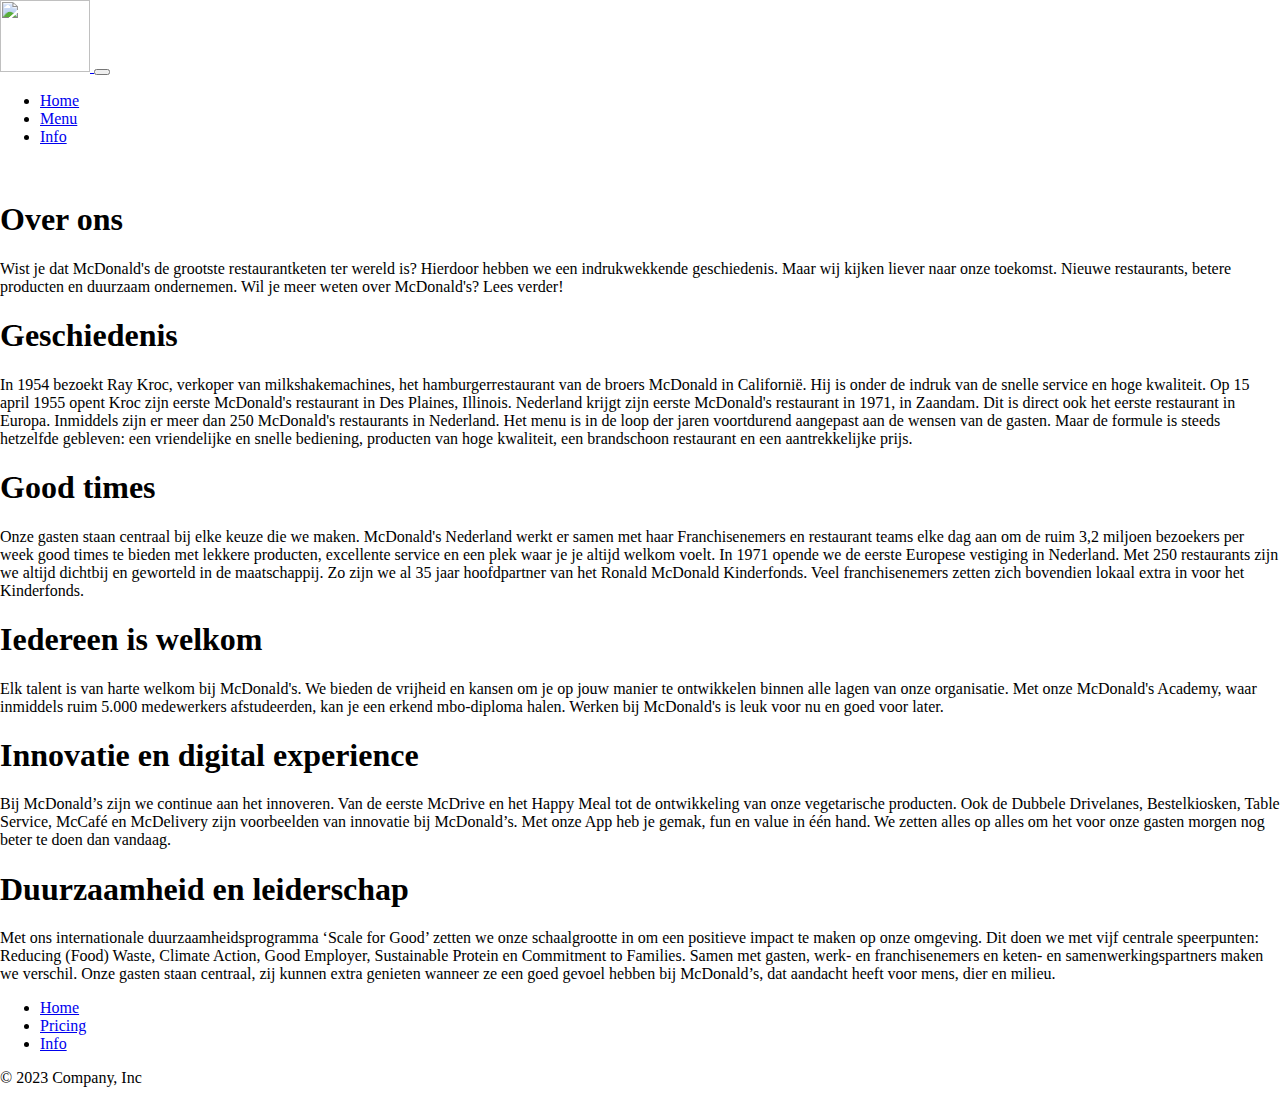
==== lamine.html @ 8f2f5222 "Folder Layout" ====
<!DOCTYPE html>
<html lang="en">

<head>
    <meta charset="UTF-8">
    <meta http-equiv="X-UA-Compatible" content="IE=edge">
    <meta name="viewport" content="width=device-width, initial-scale=1.0">
    <link rel="stylesheet" href="https://cdnjs.cloudflare.com/ajax/libs/animate.css/4.1.1/animate.min.css" />
    <script src="https://cdn.jsdelivr.net/npm/bootstrap@5.2.3/dist/js/bootstrap.bundle.min.js"
        integrity="sha384-kenU1KFdBIe4zVF0s0G1M5b4hcpxyD9F7jL+jjXkk+Q2h455rYXK/7HAuoJl+0I4"
        crossorigin="anonymous"></script>
    <link rel="stylesheet" href="https://cdn.jsdelivr.net/npm/bootstrap@5.2.3/dist/css/bootstrap.min.css"
        integrity="sha384-rbsA2VBKQhggwzxH7pPCaAqO46MgnOM80zW1RWuH61DGLwZJEdK2Kadq2F9CUG65" crossorigin="anonymous">
    <link rel="stylesheet" href="./style.css">
    <title>Info</title>
    <link rel="stylesheet" href="lamine.css">
</head>

<body>

    
    <nav class="navbar navbar-expand-lg">
        <div class="container-fluid">
            <a class="navbar-brand" href="#">
                <img src="logo.jpeg" width="90" height="72">
            </a>
            <button class="navbar-toggler" type="button" data-bs-toggle="collapse" data-bs-target="#navbarNav"
                aria-controls="navbarNav" aria-expanded="false" aria-label="Toggle navigation">
                <span class="navbar-toggler-icon"></span>
            </button>
            <div class="collapse navbar-collapse" id="navbarNav">
                <ul class="navbar-nav">
                    <li class="nav-item ms-5">
                        <a class="nav-link active ps-5" href="#">Home</a>
                    </li>
                    <li class="nav-item ms-5">
                        <a class="nav-link active ps-5" href="#">Menu</a>
                    </li>
                    <li class="nav-item ms-5">
                        <a class="nav-link active ps-5" href="#">Info</a>
                    </li>
                </ul>
            </div>
        </div>
    </nav>
    <img src="images/rectangle 5.png" alt="">
    <div id="text1">
        <h1 id="text1text">Over ons</h1>
        <p>Wist je dat McDonald's de grootste restaurantketen ter wereld is? Hierdoor hebben we een indrukwekkende
            geschiedenis. Maar wij kijken liever naar onze toekomst. Nieuwe restaurants, betere producten en duurzaam
            ondernemen. Wil je meer weten over McDonald's? Lees verder!</p>
    </div>
    <div id="text2">
        <h1>Geschiedenis</h1>
        <p>In 1954 bezoekt Ray Kroc, verkoper van milkshakemachines, het hamburgerrestaurant van de broers McDonald in
            Californië. Hij is onder de indruk van de snelle service en hoge kwaliteit. Op 15 april 1955 opent Kroc zijn
            eerste McDonald's restaurant in Des Plaines, Illinois.
            Nederland krijgt zijn eerste McDonald's restaurant in 1971, in Zaandam. Dit is direct ook het eerste
            restaurant in Europa. Inmiddels zijn er meer dan 250 McDonald's restaurants in Nederland. Het menu is in de
            loop der jaren voortdurend aangepast aan de wensen van de gasten. Maar de formule is steeds hetzelfde
            gebleven: een vriendelijke en snelle bediening, producten van hoge kwaliteit, een brandschoon restaurant en
            een aantrekkelijke prijs.</p>
    </div>
    <div id="text3">
        <h1>Good times</h1>
        <p>Onze gasten staan centraal bij elke keuze die we maken. McDonald's Nederland werkt er samen met haar
            Franchisenemers en restaurant teams elke dag aan om de ruim 3,2 miljoen bezoekers per week good times te
            bieden met lekkere producten, excellente service en een plek waar je je altijd welkom voelt.
            In 1971 opende we de eerste Europese vestiging in Nederland. Met 250 restaurants zijn we altijd dichtbij en
            geworteld in de maatschappij. Zo zijn we al 35 jaar hoofdpartner van het Ronald McDonald Kinderfonds. Veel
            franchisenemers zetten zich bovendien lokaal extra in voor het Kinderfonds.</p>
    </div>
    <div id="text4">
        <h1>Iedereen is welkom</h1>
        <p >Elk talent is van harte welkom bij McDonald's. We bieden de vrijheid en kansen om je op jouw manier te
            ontwikkelen binnen alle lagen van onze organisatie. Met onze McDonald's Academy, waar inmiddels ruim 5.000
            medewerkers afstudeerden, kan je een erkend mbo-diploma halen. Werken bij McDonald's is leuk voor nu en goed
            voor later.</p>
    </div>
    <div id="text5">
        <h1>Innovatie en digital experience</h1>
        <p>Bij McDonald’s zijn we continue aan het innoveren. Van de eerste McDrive en het Happy Meal tot de ontwikkeling van onze vegetarische producten. Ook de Dubbele Drivelanes, Bestelkiosken, Table Service, McCafé en McDelivery zijn voorbeelden van innovatie bij McDonald’s. Met onze App heb je gemak, fun en value in één hand. We zetten alles op alles om het voor onze gasten morgen nog beter te doen dan vandaag. </p>
    </div>

    <div id="text6">
        <h1>Duurzaamheid en leiderschap</h1>
        <p>Met ons internationale duurzaamheidsprogramma ‘Scale for Good’ zetten we onze schaalgrootte in om een positieve impact te maken op onze omgeving. Dit doen we met vijf centrale speerpunten: Reducing (Food) Waste, Climate Action, Good Employer, Sustainable Protein en Commitment to Families. Samen met gasten, werk- en franchisenemers en keten- en samenwerkingspartners maken we verschil. Onze gasten staan centraal, zij kunnen extra genieten wanneer ze een goed gevoel hebben bij McDonald’s, dat aandacht heeft voor mens, dier en milieu.

        </p>
    </div>

    <footer id="footer" class="py-3 my-4">
        <ul class="nav justify-content-center border-bottom pb-3 mb-3">
          <li class="nav-item"><a href="#" class="nav-link px-2 text-muted">Home</a></li>
          <li class="nav-item"><a href="#" class="nav-link px-2 text-muted">Pricing</a></li>
          <li class="nav-item"><a href="#" class="nav-link px-2 text-muted">Info</a></li>
        </ul>
        <p class="text-center text-muted">© 2023 Company, Inc</p>
      </footer>

</body>

</html>
---- style.css ----
body {
    overflow-x: hidden;
    margin: 0;
    padding: 0;
    text-decoration: none;
  }
  
  .image1 {
    position: absolute;
    top: -60%;
    left: 75%;
    max-width: 1000px;
  }
  
  .image2 {
    position: absolute;
    max-width: 1000px;
    top: 15%;
    left: -19%;
    transform: translate(-29%, 30%);
  }
  
  @media screen and (max-width: 768px) {
    .image1 {
      top: -40%;
      left: 60%;
      width: 30%;
      max-width: 150px;
    }
  
    .image2 {
      top: 30%;
      left: -40%;
      width: 30%;
      max-width: 150px;
      transform: translate(-40%, 30%);
    }
  }
  
  @media screen and (max-width: 480px) {
    .image1 {
      top: -50%;
      left: 40%;
      width: 40%;
      max-width: 100px;
    }
  
    .image2 {
      top: 40%;
      left: 10%;
      width: 40%;
      max-width: 100px;
      transform: translate(10%, 40%);
    }
  }
  
  @media screen and (max-width: 576px) {
    .image1 {
      position: absolute;
      top: 0;
      left: 0;
      transform: none;
      margin: 0 auto;
      width: 80%;
      max-width: 250px;
    }
  
    .image2 {
      top: 30%;
      left: -40%;
      width: 30%;
      max-width: 150px;
      transform: translate(-40%, 30%);
    }
  }
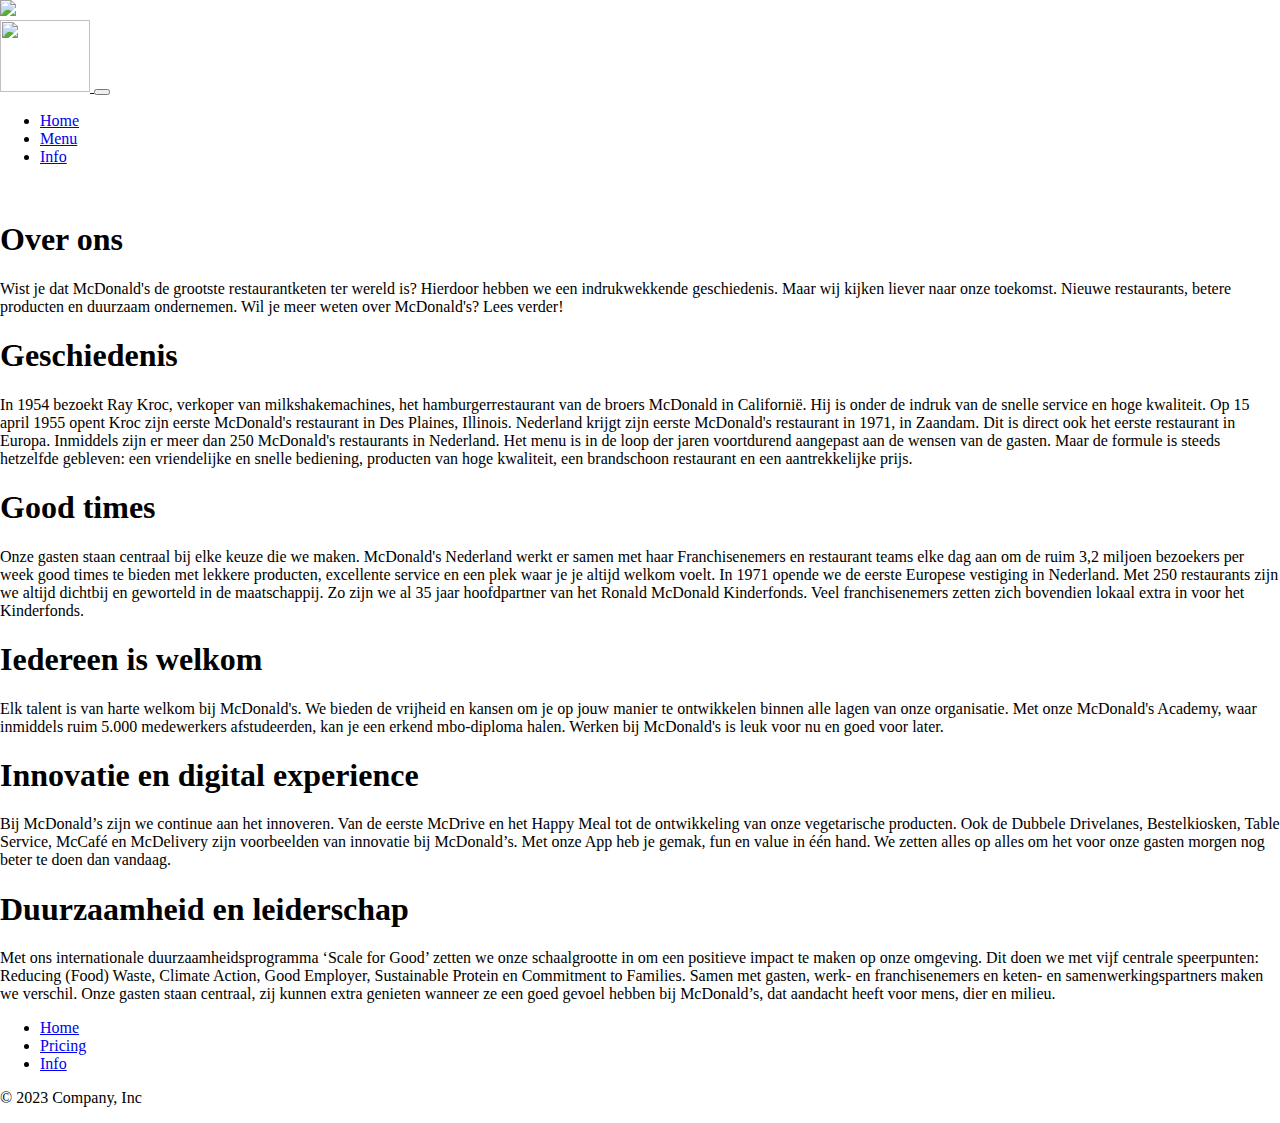
==== commit 65428682: "Fixes" ====
--- a/lamine.html
+++ b/lamine.html
@@ -18,7 +18,10 @@
 
 <body>
 
-    
+    <img src="Rectangle 5.png  " class="image1">
+    <img src="Rectangle 6.png" class="image2">
+    <img src="Rectangle 5.png  " class="image3">
+
     <nav class="navbar navbar-expand-lg">
         <div class="container-fluid">
             <a class="navbar-brand" href="#">
@@ -72,31 +75,39 @@
     </div>
     <div id="text4">
         <h1>Iedereen is welkom</h1>
-        <p >Elk talent is van harte welkom bij McDonald's. We bieden de vrijheid en kansen om je op jouw manier te
+        <p>Elk talent is van harte welkom bij McDonald's. We bieden de vrijheid en kansen om je op jouw manier te
             ontwikkelen binnen alle lagen van onze organisatie. Met onze McDonald's Academy, waar inmiddels ruim 5.000
             medewerkers afstudeerden, kan je een erkend mbo-diploma halen. Werken bij McDonald's is leuk voor nu en goed
             voor later.</p>
     </div>
     <div id="text5">
         <h1>Innovatie en digital experience</h1>
-        <p>Bij McDonald’s zijn we continue aan het innoveren. Van de eerste McDrive en het Happy Meal tot de ontwikkeling van onze vegetarische producten. Ook de Dubbele Drivelanes, Bestelkiosken, Table Service, McCafé en McDelivery zijn voorbeelden van innovatie bij McDonald’s. Met onze App heb je gemak, fun en value in één hand. We zetten alles op alles om het voor onze gasten morgen nog beter te doen dan vandaag. </p>
+        <p>Bij McDonald’s zijn we continue aan het innoveren. Van de eerste McDrive en het Happy Meal tot de
+            ontwikkeling van onze vegetarische producten. Ook de Dubbele Drivelanes, Bestelkiosken, Table Service,
+            McCafé en McDelivery zijn voorbeelden van innovatie bij McDonald’s. Met onze App heb je gemak, fun en value
+            in één hand. We zetten alles op alles om het voor onze gasten morgen nog beter te doen dan vandaag. </p>
     </div>
 
     <div id="text6">
         <h1>Duurzaamheid en leiderschap</h1>
-        <p>Met ons internationale duurzaamheidsprogramma ‘Scale for Good’ zetten we onze schaalgrootte in om een positieve impact te maken op onze omgeving. Dit doen we met vijf centrale speerpunten: Reducing (Food) Waste, Climate Action, Good Employer, Sustainable Protein en Commitment to Families. Samen met gasten, werk- en franchisenemers en keten- en samenwerkingspartners maken we verschil. Onze gasten staan centraal, zij kunnen extra genieten wanneer ze een goed gevoel hebben bij McDonald’s, dat aandacht heeft voor mens, dier en milieu.
+        <p>Met ons internationale duurzaamheidsprogramma ‘Scale for Good’ zetten we onze schaalgrootte in om een
+            positieve impact te maken op onze omgeving. Dit doen we met vijf centrale speerpunten: Reducing (Food)
+            Waste, Climate Action, Good Employer, Sustainable Protein en Commitment to Families. Samen met gasten, werk-
+            en franchisenemers en keten- en samenwerkingspartners maken we verschil. Onze gasten staan centraal, zij
+            kunnen extra genieten wanneer ze een goed gevoel hebben bij McDonald’s, dat aandacht heeft voor mens, dier
+            en milieu.
 
         </p>
     </div>
 
     <footer id="footer" class="py-3 my-4">
         <ul class="nav justify-content-center border-bottom pb-3 mb-3">
-          <li class="nav-item"><a href="#" class="nav-link px-2 text-muted">Home</a></li>
-          <li class="nav-item"><a href="#" class="nav-link px-2 text-muted">Pricing</a></li>
-          <li class="nav-item"><a href="#" class="nav-link px-2 text-muted">Info</a></li>
+            <li class="nav-item"><a href="#" class="nav-link px-2 text-muted">Home</a></li>
+            <li class="nav-item"><a href="#" class="nav-link px-2 text-muted">Pricing</a></li>
+            <li class="nav-item"><a href="#" class="nav-link px-2 text-muted">Info</a></li>
         </ul>
         <p class="text-center text-muted">© 2023 Company, Inc</p>
-      </footer>
+    </footer>
 
 </body>
 
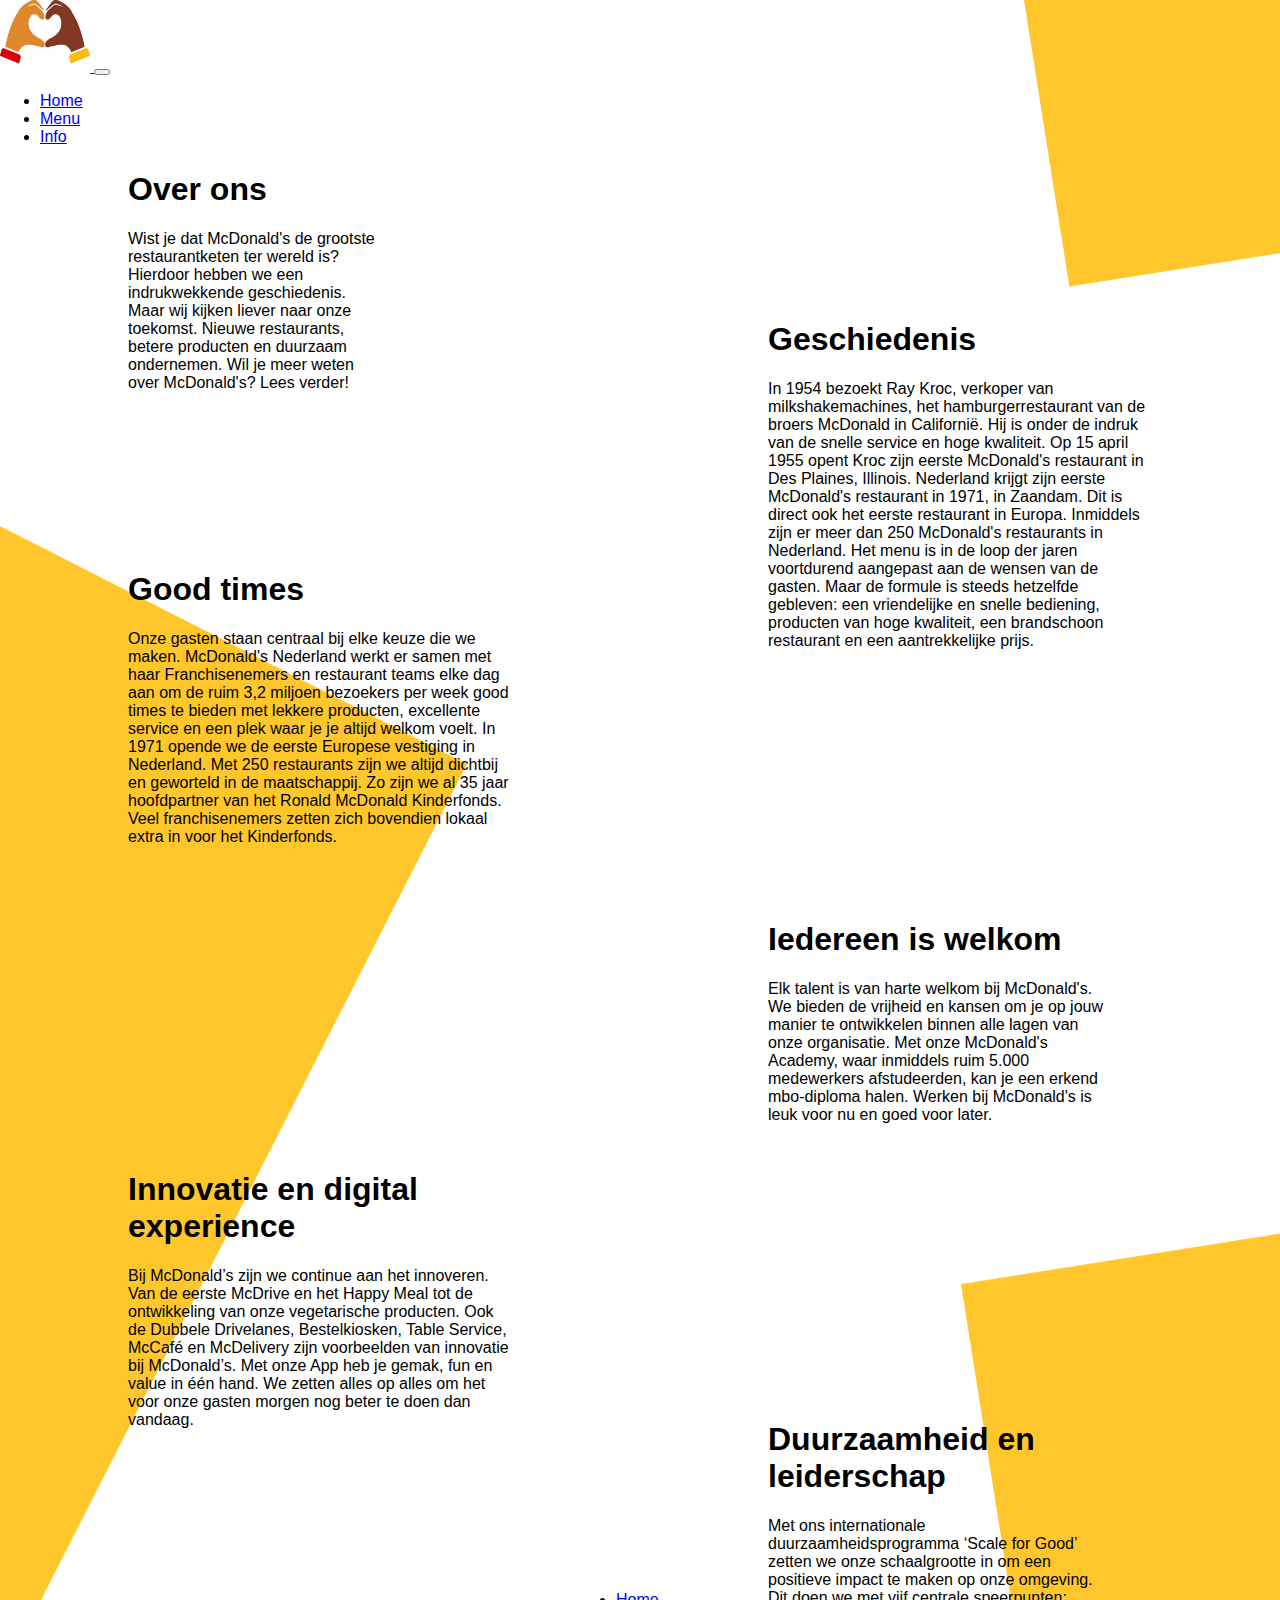
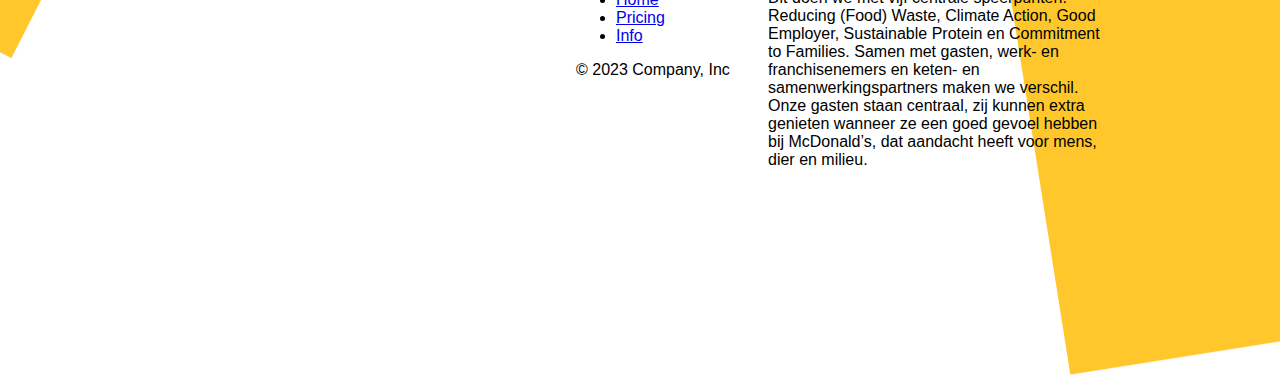
==== commit 048a8570: "Last fix" ====
--- a/lamine.html
+++ b/lamine.html
@@ -11,21 +11,21 @@
         crossorigin="anonymous"></script>
     <link rel="stylesheet" href="https://cdn.jsdelivr.net/npm/bootstrap@5.2.3/dist/css/bootstrap.min.css"
         integrity="sha384-rbsA2VBKQhggwzxH7pPCaAqO46MgnOM80zW1RWuH61DGLwZJEdK2Kadq2F9CUG65" crossorigin="anonymous">
-    <link rel="stylesheet" href="./style.css">
+    <link rel="stylesheet" href="css/style.css">
     <title>Info</title>
-    <link rel="stylesheet" href="lamine.css">
+    <link rel="stylesheet" href="css/lamine.css">
 </head>
 
 <body>
 
-    <img src="Rectangle 5.png  " class="image1">
-    <img src="Rectangle 6.png" class="image2">
-    <img src="Rectangle 5.png  " class="image3">
+    <img src="/images/Rectangle 5.png" class="image1">
+    <img src="/images/Rectangle 6.png" class="image2">
+    <img src="/images/Rectangle 5.png " class="image3">
 
     <nav class="navbar navbar-expand-lg">
         <div class="container-fluid">
             <a class="navbar-brand" href="#">
-                <img src="logo.jpeg" width="90" height="72">
+                <img src="/images/logo.jpeg" width="90" height="72">
             </a>
             <button class="navbar-toggler" type="button" data-bs-toggle="collapse" data-bs-target="#navbarNav"
                 aria-controls="navbarNav" aria-expanded="false" aria-label="Toggle navigation">
--- a/css/style.css
+++ b/css/style.css
@@ -0,0 +1,76 @@
+body {
+    overflow-x: hidden;
+    margin: 0;
+    padding: 0;
+    text-decoration: none;
+  }
+  
+  .image1 {
+    position: absolute;
+    top: -60%;
+    left: 75%;
+    max-width: 1000px;
+  }
+  
+  .image2 {
+    position: absolute;
+    max-width: 1000px;
+    top: 15%;
+    left: -19%;
+    transform: translate(-29%, 30%);
+  }
+  
+  @media screen and (max-width: 768px) {
+    .image1 {
+      top: -40%;
+      left: 60%;
+      width: 30%;
+      max-width: 150px;
+    }
+  
+    .image2 {
+      top: 30%;
+      left: -40%;
+      width: 30%;
+      max-width: 150px;
+      transform: translate(-40%, 30%);
+    }
+  }
+  
+  @media screen and (max-width: 480px) {
+    .image1 {
+      top: -50%;
+      left: 40%;
+      width: 40%;
+      max-width: 100px;
+    }
+  
+    .image2 {
+      top: 40%;
+      left: 10%;
+      width: 40%;
+      max-width: 100px;
+      transform: translate(10%, 40%);
+    }
+  }
+  
+  @media screen and (max-width: 576px) {
+    .image1 {
+      position: absolute;
+      top: 0;
+      left: 0;
+      transform: none;
+      margin: 0 auto;
+      width: 80%;
+      max-width: 250px;
+    }
+  
+    .image2 {
+      top: 30%;
+      left: -40%;
+      width: 30%;
+      max-width: 150px;
+      transform: translate(-40%, 30%);
+    }
+  }
+  --- a/css/lamine.css
+++ b/css/lamine.css
@@ -0,0 +1,238 @@
+body {
+    overflow-x: hidden;
+    margin: 0;
+    padding: 0;
+    text-decoration: none;
+    font-family: 'Gill Sans', 'Gill Sans MT', Calibri, 'Trebuchet MS', sans-serif;
+}
+
+.container {
+    position: relative;
+}
+
+#text1 {
+    position: absolute;
+    top: 150px;
+    left: 10%;
+    height: 60%;
+    width: 20%;
+}
+
+
+
+#text2 {
+    position: absolute;
+    top: 300px;
+    left: 60%;
+    height: 40%;
+    width: 30%;
+}
+
+#text3 {
+    position: absolute;
+    top: 550px;
+    left: 10%;
+    height: 40%;
+    width: 30%;
+}
+
+#text4 {
+    position: absolute;
+    top: 900px;
+    left: 60%;
+    height: 60%;
+    width: 27%;
+}
+
+#text5{
+    position: absolute;
+    top: 1150px;
+    left: 10%;
+    height: 40%;
+    width: 30%;
+}
+
+#text6 {
+    position: absolute;
+    top: 1400px;
+    left: 60%;
+    height: 60%;
+    width: 27%;
+}
+
+#footer{
+    position: absolute;
+    top: 175%; 
+    left: 45%;
+}
+
+body {
+    overflow-x: hidden;
+    margin: 0;
+    padding: 0;
+    text-decoration: none;
+    font-family: 'Gill Sans', 'Gill Sans MT', Calibri, 'Trebuchet MS', sans-serif;
+}
+
+
+.container {
+    position: relative;
+}
+
+#text1 {
+    position: absolute;
+    top: 150px;
+    left: 10%;
+    height: 60%;
+    width: 20%;
+}
+
+
+
+#text2 {
+    position: absolute;
+    top: 300px;
+    left: 60%;
+    height: 40%;
+    width: 30%;
+}
+
+#text3 {
+    position: absolute;
+    top: 550px;
+    left: 10%;
+    height: 40%;
+    width: 30%;
+}
+
+#text4 {
+    position: absolute;
+    top: 900px;
+    left: 60%;
+    height: 60%;
+    width: 27%;
+}
+
+#text5 {
+    position: absolute;
+    top: 1150px;
+    left: 10%;
+    height: 40%;
+    width: 30%;
+}
+
+#text6 {
+    position: absolute;
+    top: 1400px;
+    left: 60%;
+    height: 60%;
+    width: 27%;
+}
+
+#footer {
+    position: absolute;
+    top: 175%;
+    left: 45%;
+}
+
+.image1 {
+    position: absolute;
+    top: -60%;
+    left: 75%;
+    max-width: 1000px;
+  }
+  
+  .image2 {
+    position: absolute;
+    max-width: 1000px;
+    top: 15%;
+    left: -19%;
+    transform: translate(-29%, 30%);
+  }
+
+  .image3 {
+    position: absolute;
+    top: 100%;
+    left: 97%;
+    max-width: 1000px;
+    transform: translate(-29%, 30%);
+  }
+  
+  @media screen and (max-width: 768px) {
+    .image1 {
+      top: -40%;
+      left: 60%;
+      width: 30%;
+      max-width: 150px;
+    }
+  
+    .image2 {
+      top: 30%;
+      left: -40%;
+      width: 30%;
+      max-width: 150px;
+      transform: translate(-40%, 30%);
+    }
+
+    .image3 {
+        top: 60%;
+        left: 60%;
+        width: 30%;
+        max-width: 150px;
+      }
+  }
+  
+  @media screen and (max-width: 480px) {
+    .image1 {
+      top: -50%;
+      left: 40%;
+      width: 40%;
+      max-width: 100px;
+    }
+  
+    .image2 {
+      top: 40%;
+      left: 10%;
+      width: 40%;
+      max-width: 100px;
+      transform: translate(10%, 40%);
+    }
+
+    .image3 {
+        top: 80%;
+        left: 40%;
+        width: 40%;
+        max-width: 100px;
+      }
+  }
+  
+  @media screen and (max-width: 576px) {
+    .image1 {
+      position: absolute;
+      top: 0;
+      left: 0;
+      transform: none;
+      margin: 0 auto;
+      width: 80%;
+      max-width: 250px;
+    }
+  
+    .image2 {
+      top: 30%;
+      left: -40%;
+      width: 30%;
+      max-width: 150px;
+      transform: translate(-40%, 30%);
+    }
+
+    .image3 {
+        position: absolute;
+        top: 60%;
+        left: 0;
+        transform: none;
+        margin: 0 auto;
+        width: 80%;
+        max-width: 250px;
+      }
+  }
+
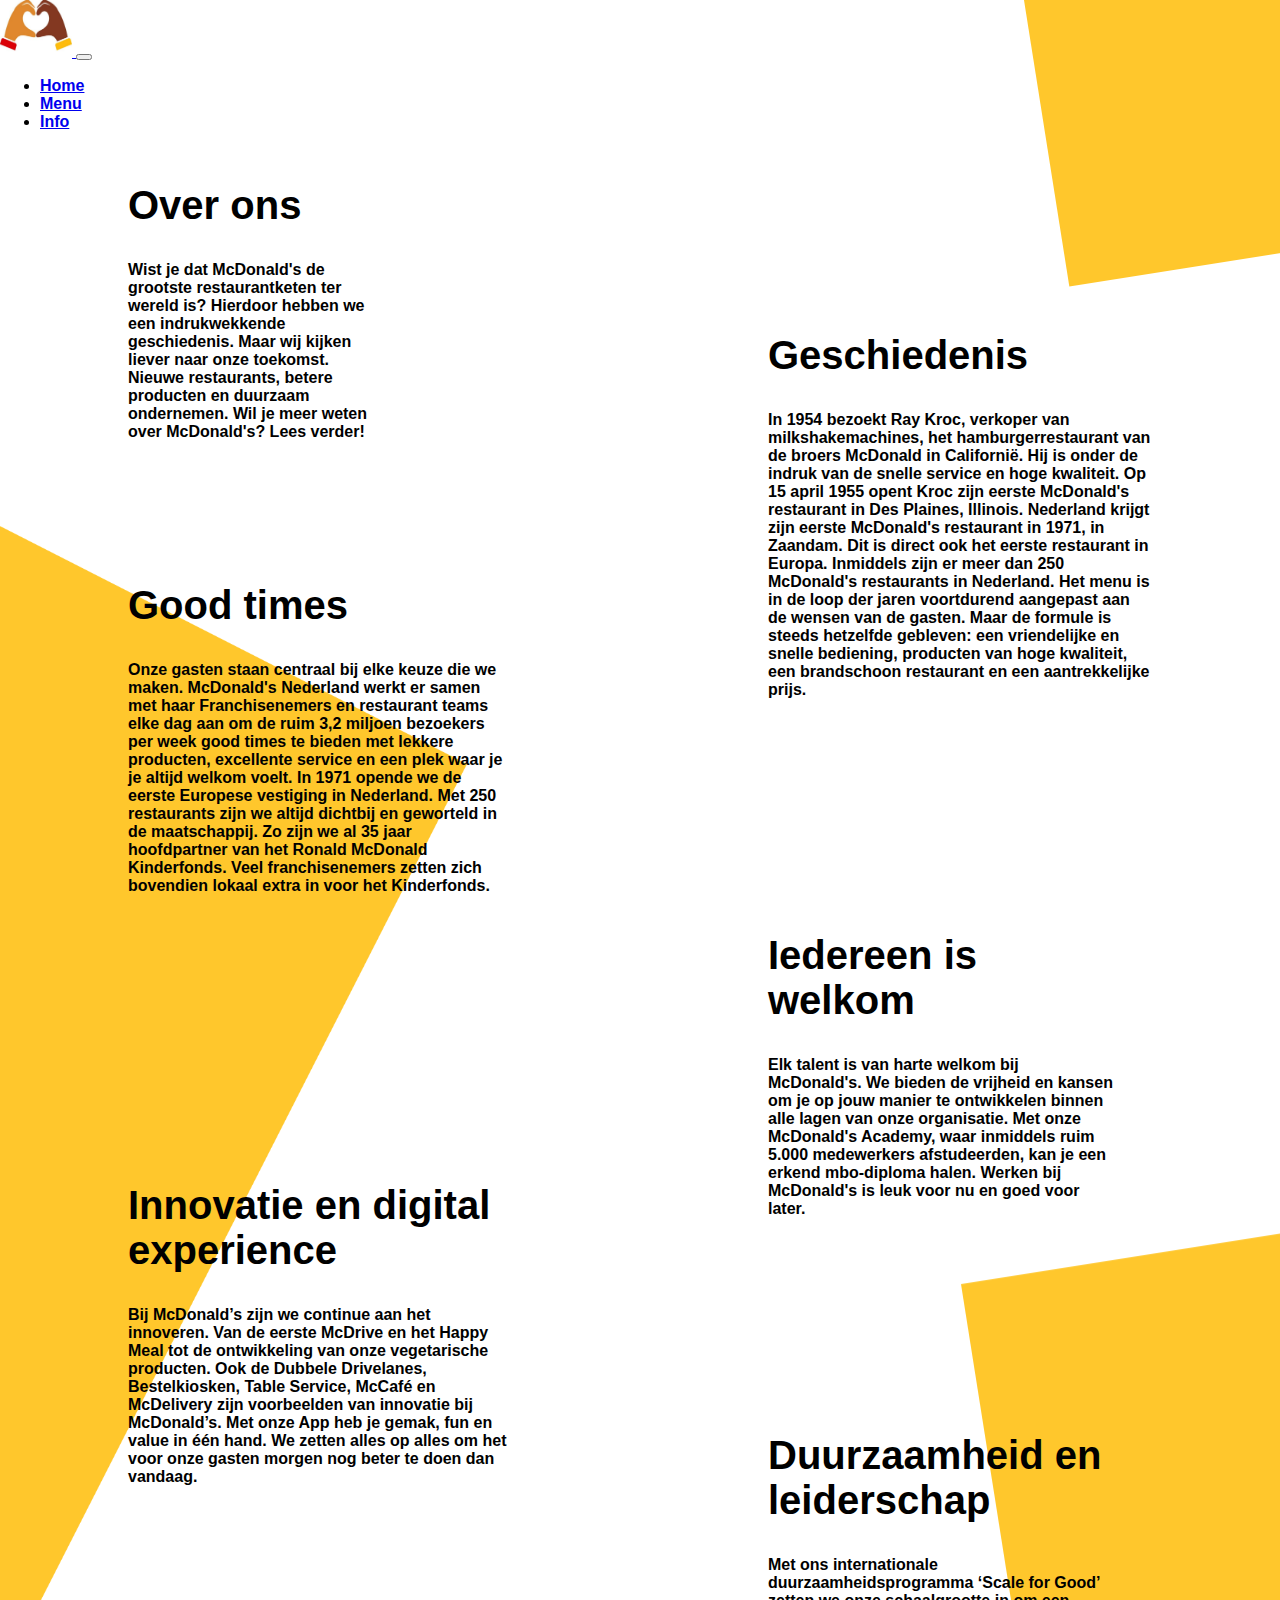
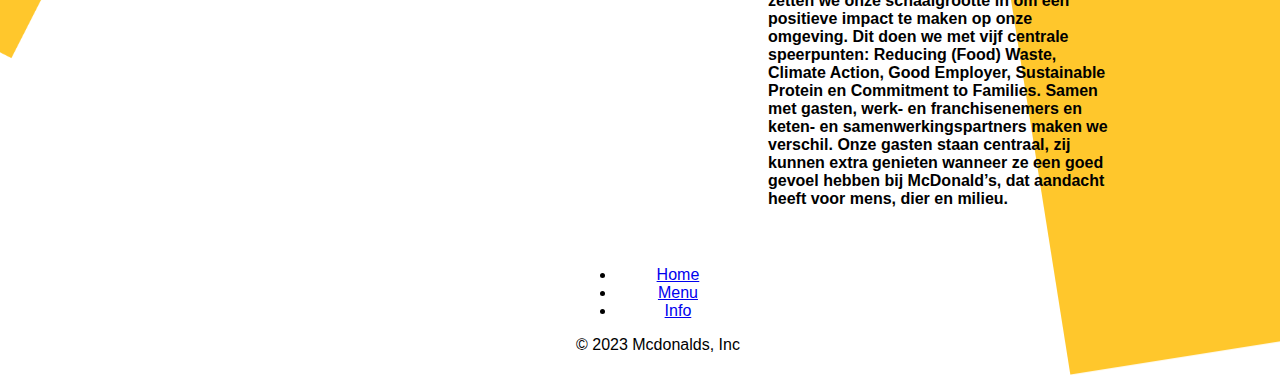
==== commit 2b1d8399: "LandingPage Update" ====
--- a/lamine.html
+++ b/lamine.html
@@ -11,7 +11,7 @@
         crossorigin="anonymous"></script>
     <link rel="stylesheet" href="https://cdn.jsdelivr.net/npm/bootstrap@5.2.3/dist/css/bootstrap.min.css"
         integrity="sha384-rbsA2VBKQhggwzxH7pPCaAqO46MgnOM80zW1RWuH61DGLwZJEdK2Kadq2F9CUG65" crossorigin="anonymous">
-    <link rel="stylesheet" href="css/style.css">
+
     <title>Info</title>
     <link rel="stylesheet" href="css/lamine.css">
 </head>
@@ -25,7 +25,7 @@
     <nav class="navbar navbar-expand-lg">
         <div class="container-fluid">
             <a class="navbar-brand" href="#">
-                <img src="/images/logo.jpeg" width="90" height="72">
+                <img class="logo" src="/images/logo.jpeg" width="72" height="57">
             </a>
             <button class="navbar-toggler" type="button" data-bs-toggle="collapse" data-bs-target="#navbarNav"
                 aria-controls="navbarNav" aria-expanded="false" aria-label="Toggle navigation">
@@ -34,28 +34,30 @@
             <div class="collapse navbar-collapse" id="navbarNav">
                 <ul class="navbar-nav">
                     <li class="nav-item ms-5">
-                        <a class="nav-link active ps-5" href="#">Home</a>
+                        <a class="font text-warning nav-link active ps-5" href="index.html">Home</a>
                     </li>
                     <li class="nav-item ms-5">
-                        <a class="nav-link active ps-5" href="#">Menu</a>
+                        <a class="font text-warning nav-link active ps-5" href="order.html">Menu</a>
                     </li>
                     <li class="nav-item ms-5">
-                        <a class="nav-link active ps-5" href="#">Info</a>
+                        <a class="font text-warning nav-link active ps-5" href="lamine.html">Info</a>
                     </li>
                 </ul>
             </div>
         </div>
     </nav>
-    <img src="images/rectangle 5.png" alt="">
+
     <div id="text1">
-        <h1 id="text1text">Over ons</h1>
-        <p>Wist je dat McDonald's de grootste restaurantketen ter wereld is? Hierdoor hebben we een indrukwekkende
+        <h2 class="font" id="text1text">Over ons</h2>
+        <p class="font">Wist je dat McDonald's de grootste restaurantketen ter wereld is? Hierdoor hebben we een
+            indrukwekkende
             geschiedenis. Maar wij kijken liever naar onze toekomst. Nieuwe restaurants, betere producten en duurzaam
             ondernemen. Wil je meer weten over McDonald's? Lees verder!</p>
     </div>
     <div id="text2">
-        <h1>Geschiedenis</h1>
-        <p>In 1954 bezoekt Ray Kroc, verkoper van milkshakemachines, het hamburgerrestaurant van de broers McDonald in
+        <h2 class="font">Geschiedenis</h2>
+        <p class="font">In 1954 bezoekt Ray Kroc, verkoper van milkshakemachines, het hamburgerrestaurant van de broers
+            McDonald in
             Californië. Hij is onder de indruk van de snelle service en hoge kwaliteit. Op 15 april 1955 opent Kroc zijn
             eerste McDonald's restaurant in Des Plaines, Illinois.
             Nederland krijgt zijn eerste McDonald's restaurant in 1971, in Zaandam. Dit is direct ook het eerste
@@ -65,8 +67,9 @@
             een aantrekkelijke prijs.</p>
     </div>
     <div id="text3">
-        <h1>Good times</h1>
-        <p>Onze gasten staan centraal bij elke keuze die we maken. McDonald's Nederland werkt er samen met haar
+        <h2 class="font">Good times</h2>
+        <p class="font">Onze gasten staan centraal bij elke keuze die we maken. McDonald's Nederland werkt er samen met
+            haar
             Franchisenemers en restaurant teams elke dag aan om de ruim 3,2 miljoen bezoekers per week good times te
             bieden met lekkere producten, excellente service en een plek waar je je altijd welkom voelt.
             In 1971 opende we de eerste Europese vestiging in Nederland. Met 250 restaurants zijn we altijd dichtbij en
@@ -74,23 +77,26 @@
             franchisenemers zetten zich bovendien lokaal extra in voor het Kinderfonds.</p>
     </div>
     <div id="text4">
-        <h1>Iedereen is welkom</h1>
-        <p>Elk talent is van harte welkom bij McDonald's. We bieden de vrijheid en kansen om je op jouw manier te
+        <h2 class="font">Iedereen is welkom</h2>
+        <p class="font">Elk talent is van harte welkom bij McDonald's. We bieden de vrijheid en kansen om je op jouw
+            manier te
             ontwikkelen binnen alle lagen van onze organisatie. Met onze McDonald's Academy, waar inmiddels ruim 5.000
             medewerkers afstudeerden, kan je een erkend mbo-diploma halen. Werken bij McDonald's is leuk voor nu en goed
             voor later.</p>
     </div>
     <div id="text5">
-        <h1>Innovatie en digital experience</h1>
-        <p>Bij McDonald’s zijn we continue aan het innoveren. Van de eerste McDrive en het Happy Meal tot de
+        <h2 class="font">Innovatie en digital experience</h2>
+        <p class="font">Bij McDonald’s zijn we continue aan het innoveren. Van de eerste McDrive en het Happy Meal tot
+            de
             ontwikkeling van onze vegetarische producten. Ook de Dubbele Drivelanes, Bestelkiosken, Table Service,
             McCafé en McDelivery zijn voorbeelden van innovatie bij McDonald’s. Met onze App heb je gemak, fun en value
             in één hand. We zetten alles op alles om het voor onze gasten morgen nog beter te doen dan vandaag. </p>
     </div>
 
     <div id="text6">
-        <h1>Duurzaamheid en leiderschap</h1>
-        <p>Met ons internationale duurzaamheidsprogramma ‘Scale for Good’ zetten we onze schaalgrootte in om een
+        <h2 class="font">Duurzaamheid en leiderschap</h2>
+        <p class="font">Met ons internationale duurzaamheidsprogramma ‘Scale for Good’ zetten we onze schaalgrootte in
+            om een
             positieve impact te maken op onze omgeving. Dit doen we met vijf centrale speerpunten: Reducing (Food)
             Waste, Climate Action, Good Employer, Sustainable Protein en Commitment to Families. Samen met gasten, werk-
             en franchisenemers en keten- en samenwerkingspartners maken we verschil. Onze gasten staan centraal, zij
@@ -102,11 +108,11 @@
 
     <footer id="footer" class="py-3 my-4">
         <ul class="nav justify-content-center border-bottom pb-3 mb-3">
-            <li class="nav-item"><a href="#" class="nav-link px-2 text-muted">Home</a></li>
-            <li class="nav-item"><a href="#" class="nav-link px-2 text-muted">Pricing</a></li>
-            <li class="nav-item"><a href="#" class="nav-link px-2 text-muted">Info</a></li>
+            <li class="nav-item"><a href="index.html" class="nav-link px-2 text-muted">Home</a></li>
+            <li class="nav-item"><a href="order.html" class="nav-link px-2 text-muted">Menu</a></li>
+            <li class="nav-item"><a href="lamine.html" class="nav-link px-2 text-muted">Info</a></li>
         </ul>
-        <p class="text-center text-muted">© 2023 Company, Inc</p>
+        <p class="text-center text-muted">© 2023 Mcdonalds, Inc</p>
     </footer>
 
 </body>
--- a/css/lamine.css
+++ b/css/lamine.css
@@ -1,238 +1,211 @@
 body {
-    overflow-x: hidden;
-    margin: 0;
-    padding: 0;
-    text-decoration: none;
-    font-family: 'Gill Sans', 'Gill Sans MT', Calibri, 'Trebuchet MS', sans-serif;
+  overflow-x: hidden;
+  margin: 0;
+  padding: 0;
+  text-decoration: none;
+  font-family: 'Gill Sans', 'Gill Sans MT', Calibri, 'Trebuchet MS', sans-serif;
 }
 
 .container {
-    position: relative;
+  position: relative;
+}
+
+.font {
+  font-family: 'SpeedeeBold', sans-serif;
+  font-weight: bold;
+}
+
+h2 {
+  font-family: 'SpeedeeBold', sans-serif;
+  font-weight: bold;
+  font-size: 40px;
 }
 
 #text1 {
+  position: absolute;
+  top: 150px;
+  left: 10%;
+  height: 60%;
+  width: 20%;
+}
+
+#text2 {
+  position: absolute;
+  top: 300px;
+  left: 60%;
+  height: 40%;
+  width: 30%;
+}
+
+#text3 {
+  position: absolute;
+  top: 550px;
+  left: 10%;
+  height: 40%;
+  width: 30%;
+}
+
+#text4 {
+  position: absolute;
+  top: 900px;
+  left: 60%;
+  height: 60%;
+  width: 27%;
+}
+
+#text5 {
+  position: absolute;
+  top: 1150px;
+  left: 10%;
+  height: 40%;
+  width: 30%;
+}
+
+#text6 {
+  position: absolute;
+  top: 1400px;
+  left: 60%;
+  height: 60%;
+  width: 27%;
+}
+
+#footer {
+  position: relative;
+  margin-top: 50px;
+  text-align: center;
+}
+
+@media screen and (max-width: 768px) {
+  #footer {
+    margin-top: 20px;
+  }
+}
+
+@media screen and (max-width: 576px) {
+
+  #text1,
+  #text2,
+  #text3,
+  #text4,
+  #text5,
+  #text6 {
+    position: static;
+    height: auto;
+    width: 100%;
+  }
+}
+
+#footer {
+  position: absolute;
+  top: 200%;
+  left: 45%;
+}
+
+@media screen and (max-width: 768px) {
+  #footer {
+    position: static;
+    margin-top: 50px;
+    text-align: center;
+  }
+}
+
+.image1 {
+  position: absolute;
+  top: -60%;
+  left: 75%;
+  max-width: 1000px;
+}
+
+.image2 {
+  position: absolute;
+  max-width: 1000px;
+  top: 15%;
+  left: -19%;
+  transform: translate(-29%, 30%);
+}
+
+.image3 {
+  position: absolute;
+  top: 100%;
+  left: 97%;
+  max-width: 1000px;
+  transform: translate(-29%, 30%);
+}
+
+@media screen and (max-width: 768px) {
+  .image1 {
+    top: -40%;
+    left: 60%;
+    width: 30%;
+    max-width: 150px;
+  }
+
+  .image2 {
+    top: 30%;
+    left: -40%;
+    width: 30%;
+    max-width: 150px;
+    transform: translate(-40%, 30%);
+  }
+
+  .image3 {
+    top: 60%;
+    left: 60%;
+    width: 30%;
+    max-width: 150px;
+  }
+}
+
+@media screen and (max-width: 480px) {
+  .image1 {
+    top: -50%;
+    left: 40%;
+    width: 40%;
+    max-width: 100px;
+  }
+
+  .image2 {
+    top: 40%;
+    left: 10%;
+    width: 40%;
+    max-width: 100px;
+    transform: translate(10%, 40%);
+  }
+
+  .image3 {
+    top: 80%;
+    left: 40%;
+    width: 40%;
+    max-width: 100px;
+  }
+}
+
+@media screen and (max-width: 576px) {
+  .image1 {
     position: absolute;
-    top: 150px;
-    left: 10%;
-    height: 60%;
-    width: 20%;
-}
-
-
-
-#text2 {
-    position: absolute;
-    top: 300px;
-    left: 60%;
-    height: 40%;
-    width: 30%;
-}
-
-#text3 {
-    position: absolute;
-    top: 550px;
-    left: 10%;
-    height: 40%;
-    width: 30%;
-}
-
-#text4 {
-    position: absolute;
-    top: 900px;
-    left: 60%;
-    height: 60%;
-    width: 27%;
-}
-
-#text5{
-    position: absolute;
-    top: 1150px;
-    left: 10%;
-    height: 40%;
-    width: 30%;
-}
-
-#text6 {
-    position: absolute;
-    top: 1400px;
-    left: 60%;
-    height: 60%;
-    width: 27%;
-}
-
-#footer{
-    position: absolute;
-    top: 175%; 
-    left: 45%;
-}
-
-body {
-    overflow-x: hidden;
-    margin: 0;
-    padding: 0;
-    text-decoration: none;
-    font-family: 'Gill Sans', 'Gill Sans MT', Calibri, 'Trebuchet MS', sans-serif;
-}
-
-
-.container {
-    position: relative;
-}
-
-#text1 {
-    position: absolute;
-    top: 150px;
-    left: 10%;
-    height: 60%;
-    width: 20%;
-}
-
-
-
-#text2 {
-    position: absolute;
-    top: 300px;
-    left: 60%;
-    height: 40%;
-    width: 30%;
-}
-
-#text3 {
-    position: absolute;
-    top: 550px;
-    left: 10%;
-    height: 40%;
-    width: 30%;
-}
-
-#text4 {
-    position: absolute;
-    top: 900px;
-    left: 60%;
-    height: 60%;
-    width: 27%;
-}
-
-#text5 {
-    position: absolute;
-    top: 1150px;
-    left: 10%;
-    height: 40%;
-    width: 30%;
-}
-
-#text6 {
-    position: absolute;
-    top: 1400px;
-    left: 60%;
-    height: 60%;
-    width: 27%;
-}
-
-#footer {
-    position: absolute;
-    top: 175%;
-    left: 45%;
-}
-
-.image1 {
-    position: absolute;
-    top: -60%;
-    left: 75%;
-    max-width: 1000px;
-  }
-  
+    top: 0;
+    left: 0;
+    transform: none;
+    margin: 0 auto;
+    width: 80%;
+    max-width: 250px;
+  }
+
   .image2 {
-    position: absolute;
-    max-width: 1000px;
-    top: 15%;
-    left: -19%;
-    transform: translate(-29%, 30%);
+    top: 30%;
+    left: -40%;
+    width: 30%;
+    max-width: 150px;
+    transform: translate(-40%, 30%);
   }
 
   .image3 {
     position: absolute;
-    top: 100%;
-    left: 97%;
-    max-width: 1000px;
-    transform: translate(-29%, 30%);
-  }
-  
-  @media screen and (max-width: 768px) {
-    .image1 {
-      top: -40%;
-      left: 60%;
-      width: 30%;
-      max-width: 150px;
-    }
-  
-    .image2 {
-      top: 30%;
-      left: -40%;
-      width: 30%;
-      max-width: 150px;
-      transform: translate(-40%, 30%);
-    }
-
-    .image3 {
-        top: 60%;
-        left: 60%;
-        width: 30%;
-        max-width: 150px;
-      }
-  }
-  
-  @media screen and (max-width: 480px) {
-    .image1 {
-      top: -50%;
-      left: 40%;
-      width: 40%;
-      max-width: 100px;
-    }
-  
-    .image2 {
-      top: 40%;
-      left: 10%;
-      width: 40%;
-      max-width: 100px;
-      transform: translate(10%, 40%);
-    }
-
-    .image3 {
-        top: 80%;
-        left: 40%;
-        width: 40%;
-        max-width: 100px;
-      }
-  }
-  
-  @media screen and (max-width: 576px) {
-    .image1 {
-      position: absolute;
-      top: 0;
-      left: 0;
-      transform: none;
-      margin: 0 auto;
-      width: 80%;
-      max-width: 250px;
-    }
-  
-    .image2 {
-      top: 30%;
-      left: -40%;
-      width: 30%;
-      max-width: 150px;
-      transform: translate(-40%, 30%);
-    }
-
-    .image3 {
-        position: absolute;
-        top: 60%;
-        left: 0;
-        transform: none;
-        margin: 0 auto;
-        width: 80%;
-        max-width: 250px;
-      }
-  }
-
+    top: 60%;
+    left: 0;
+    transform: none;
+    margin: 0 auto;
+    width: 80%;
+    max-width: 250px;
+  }
+}